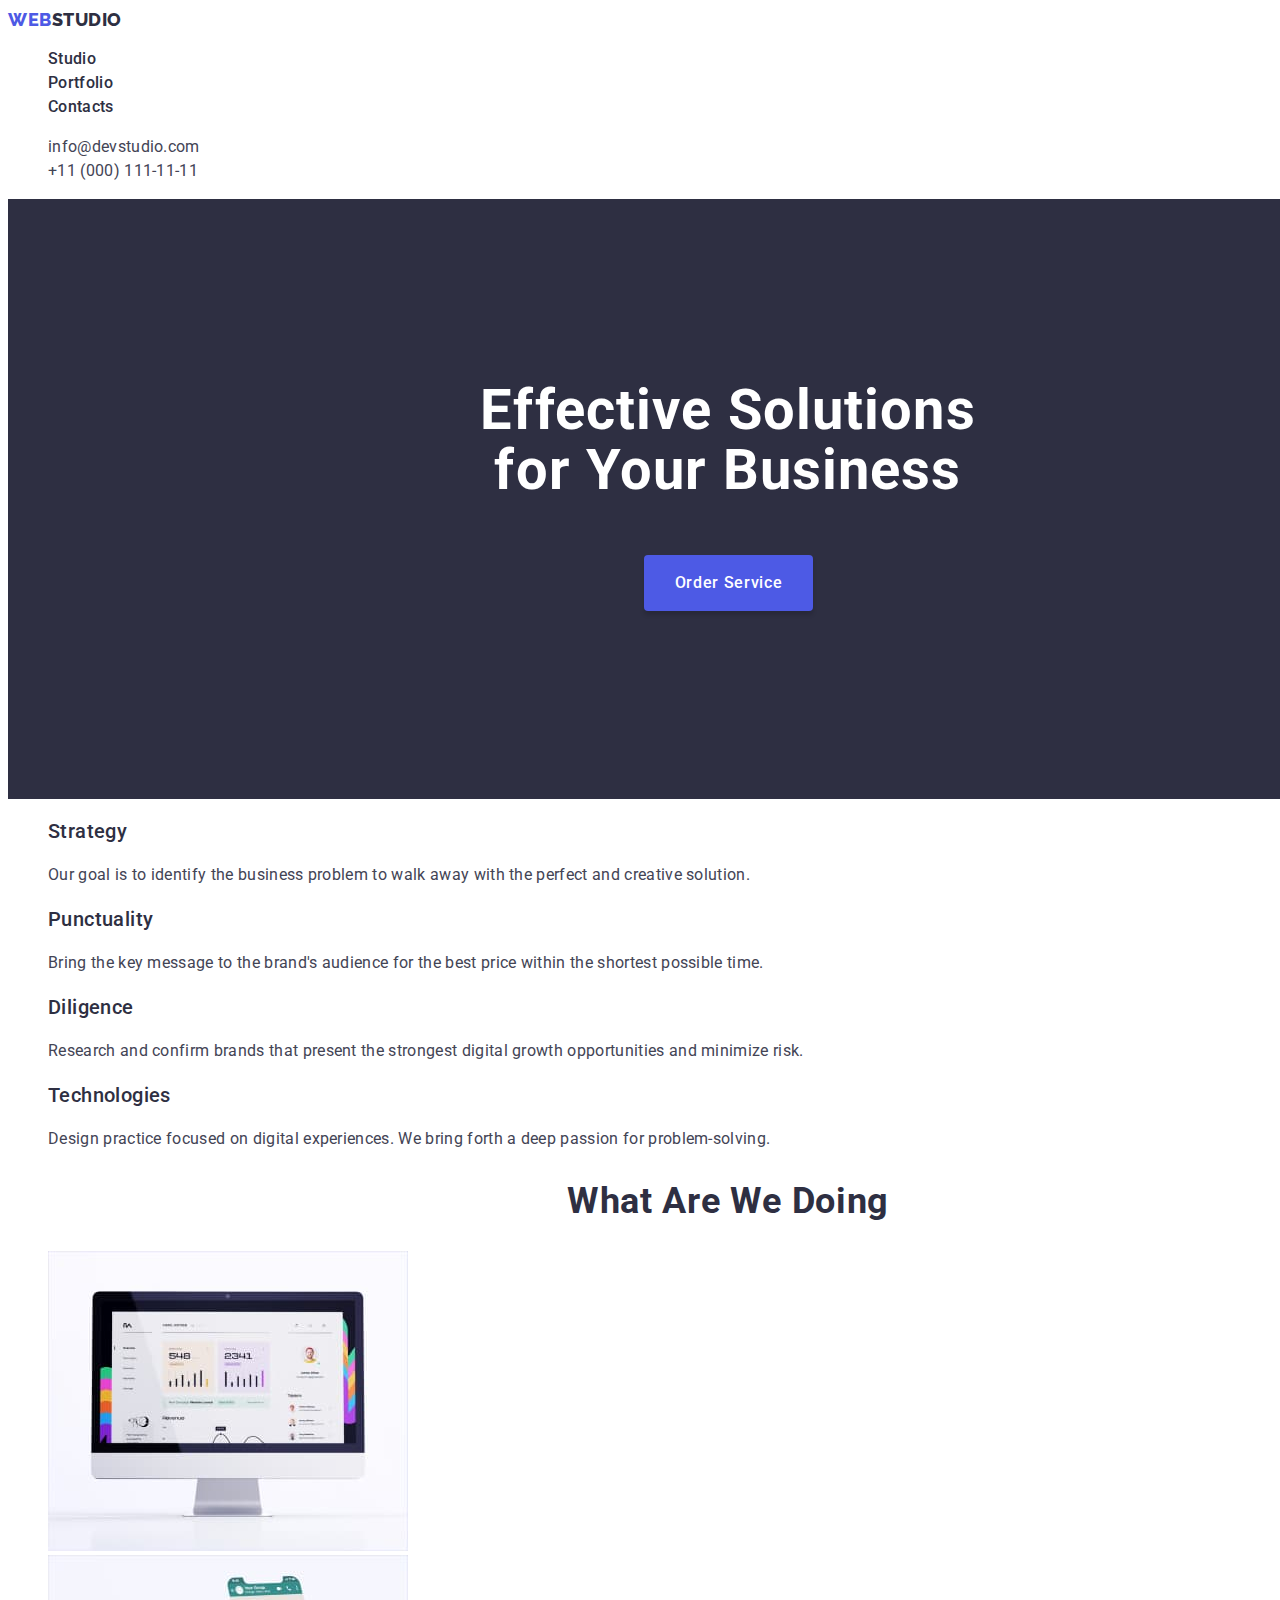
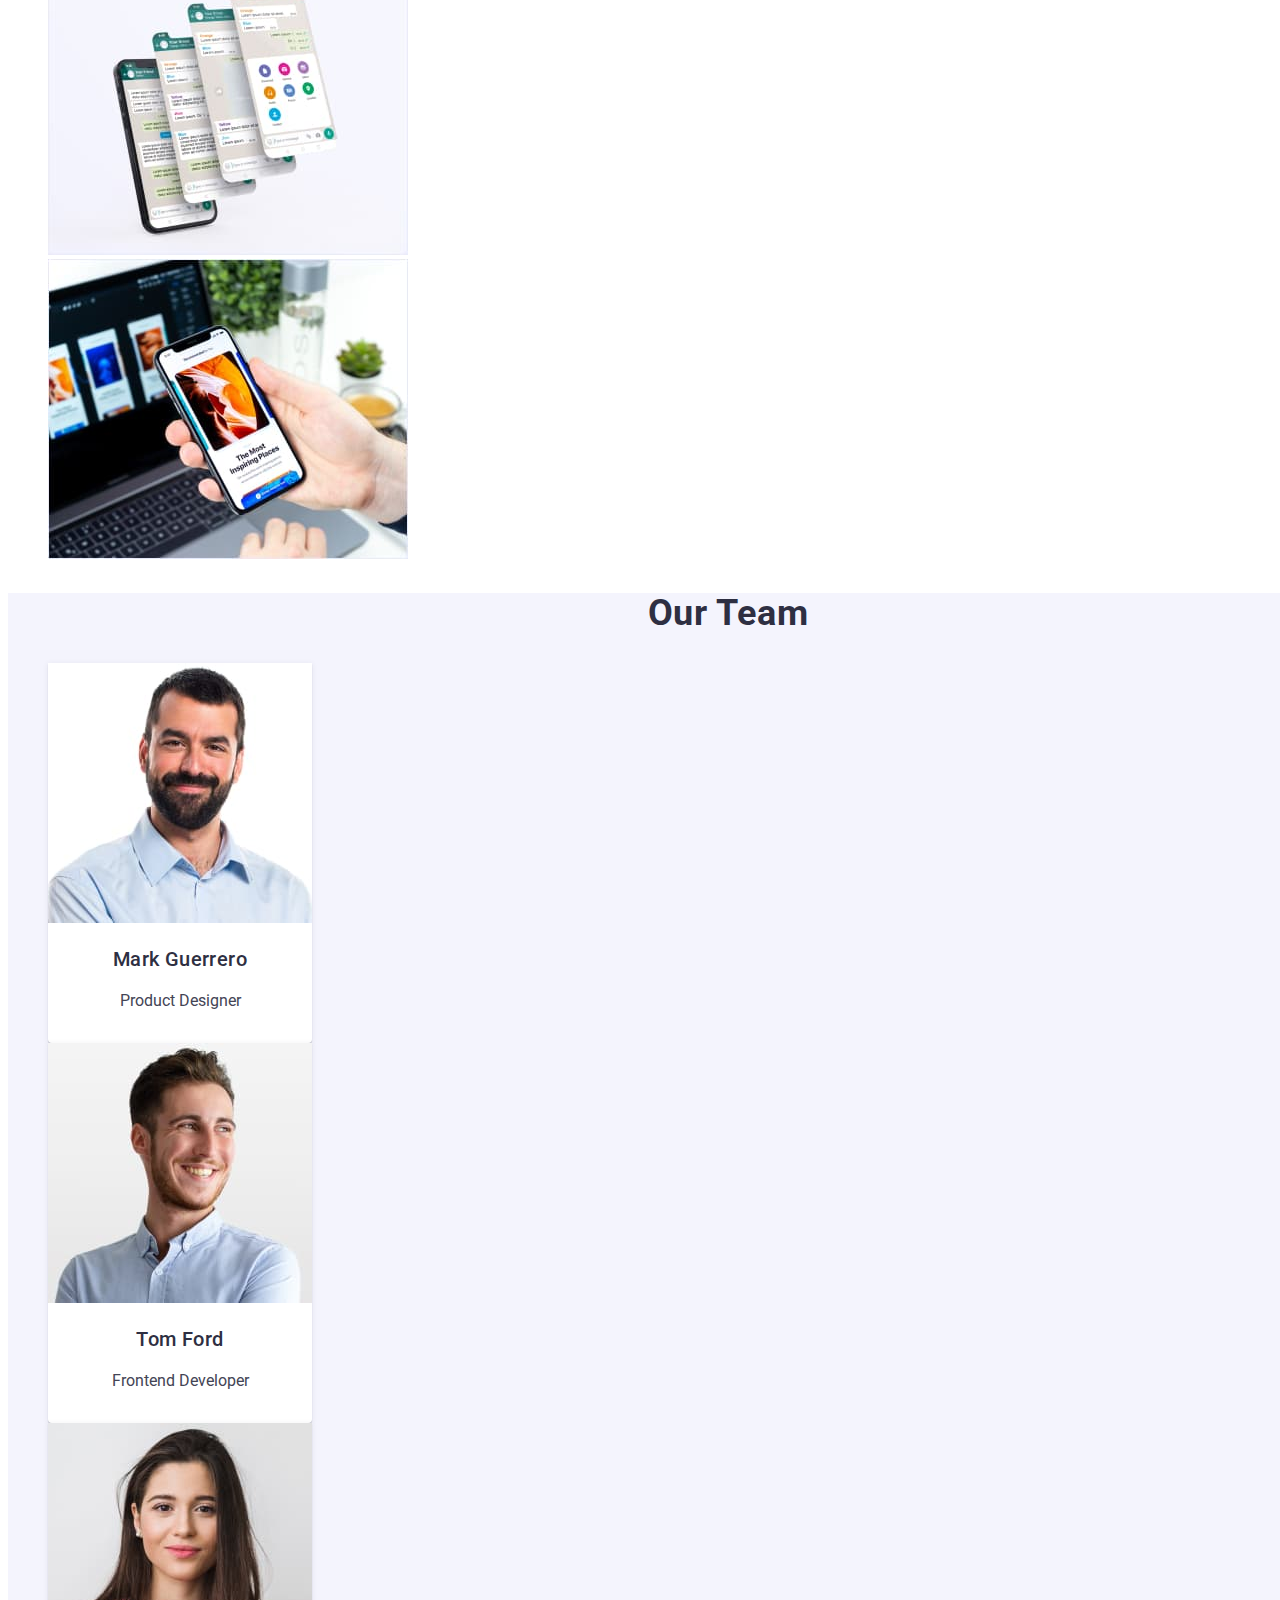
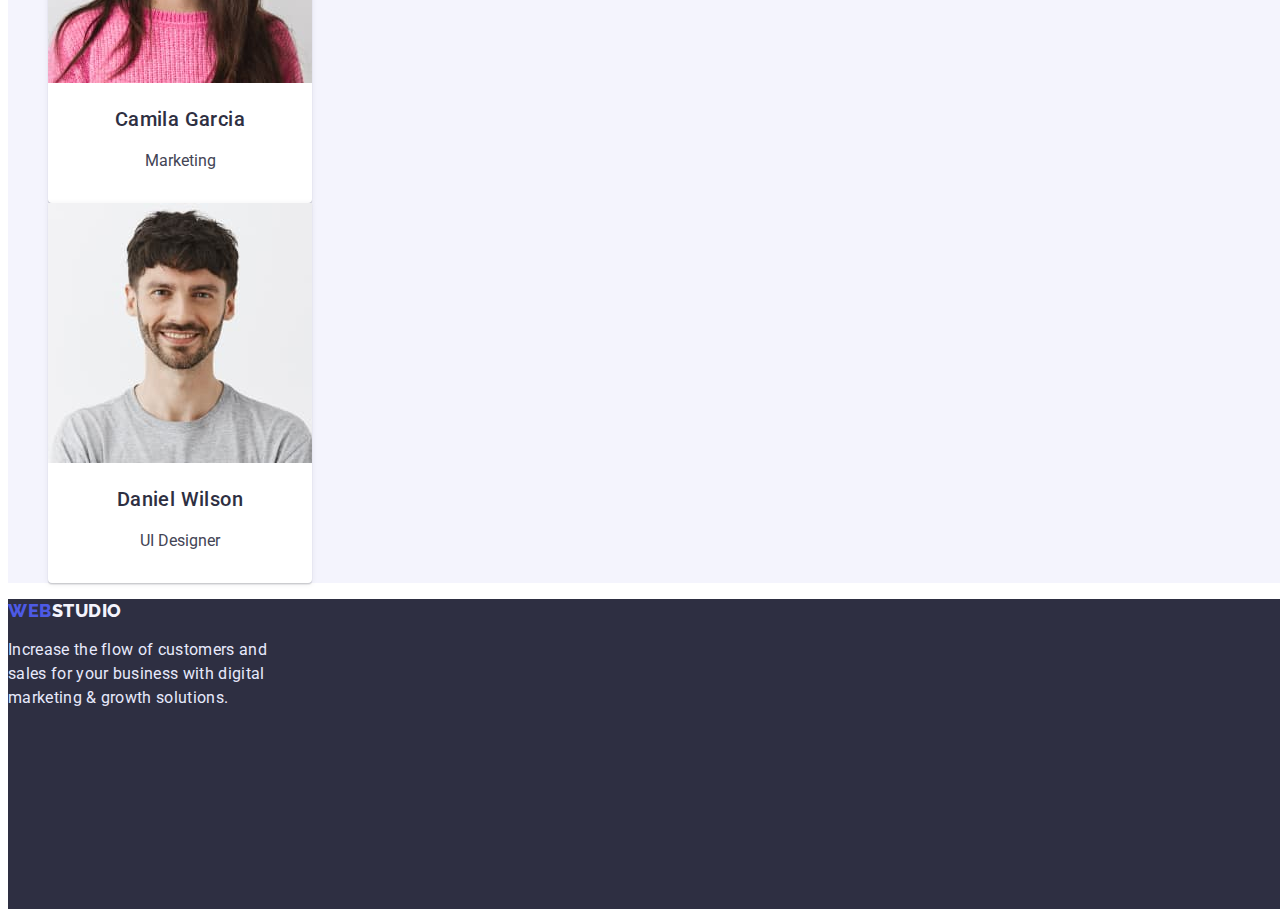
==== index.html @ 4cf553ea "corrections" ====
<!DOCTYPE html>
<html lang="en">
  <head>
    <meta charset="UTF-8" />
    <meta http-equiv="X-UA-Compatible" content="IE=edge" />
    <meta name="viewport" content="width=device-width, initial-scale=1.0" />
    <title>WebStudio</title>
    <link rel="stylesheet" href="./css/styles.css">
    <link rel="preconnect" href="https://fonts.googleapis.com">
    <link rel="preconnect" href="https://fonts.gstatic.com" crossorigin>
    <link href="https://fonts.googleapis.com/css2?family=Raleway:wght@900&family=Roboto:wght@400;500;700;900&display=swap" rel="stylesheet">
  </head>
  <body>
    <header>
      <nav>
        <a href="./index.html" class="logo"><span class="logo-color">Web</span><span class="logo-color-header">Studio</span></a>
        <ul class="links-ul">
          <li><a href="./index.html" class="link-studio">Studio</a></li>
          <li><a href="./portfolio.html" class="link-portfolio">Portfolio</a></li>
          <li><a href="" class="link-contacts">Contacts</a></li>
        </ul>
      </nav>
      <address>
        <ul class="contacts-ul">
          <li><a href="mailto:info@devstudio.com" class="mail">info@devstudio.com</a></li>
          <li><a href="tel:+110001111111" class="tel">+11 (000) 111-11-11</a></li>
        </ul>
      </address>
    </header>
    <main>
      <section class="hero">
        <h1 class="hero-header">Effective Solutions for Your Business</h1>
        <button type="button" class="order-button">Order Service</button>
      </section>
      <section class="advantages">
        <h2 hidden>Our Advantages</h2>
        <ul class="advantages-ul">
          <li>
            <h3 class="advantages-title">Strategy</h3>
            <p class="advantages-text">
              Our goal is to identify the business problem to walk away with the
              perfect and creative solution.
            </p>
          </li>
          <li>
            <h3 class="advantages-title">Punctuality</h3>
            <p class="advantages-text">
              Bring the key message to the brand's audience for the best price
              within the shortest possible time.
            </p>
          </li>
          <li>
            <h3 class="advantages-title">Diligence</h3>
            <p class="advantages-text">
              Research and confirm brands that present the strongest digital
              growth opportunities and minimize risk.
            </p>
          </li>
          <li>
            <h3 class="advantages-title">Technologies</h3>
            <p class="advantages-text">
              Design practice focused on digital experiences. We bring forth a
              deep passion for problem-solving.
            </p>
          </li>
        </ul>
      </section>
      <section class="products">
        <h2 class="products-title">What are we doing</h2>
        <ul class="products-ul">
          <li>
            <img
              src="./images/box1pc.jpg"
              width="360"
              height="300"
              alt="PC with opened web-site"
            />
          </li>
          <li>
            <img
              src="./images/box1app.jpg"
              width="360"
              height="300"
              alt="Opened pages of chat"
            />
          </li>
          <li>
            <img
              src="./images/box1phone.jpg"
              width="360"
              height="300"
              alt="Phone with opened app"
            />
          </li>
        </ul>
      </section>
      <section class="team">
        <h2 class="team-title">Our Team</h2>
        <ul class="team-ul">
          <li class="team-member">
            <img
              src="./images/marc.jpg"
              width="264"
              height="260"
              alt="Mark Guerrero's Photo"
            />
            <h3 class="team-name">Mark Guerrero</h3>
            <p class="team-profession">Product Designer</p>
          </li>
          <li class="team-member">
            <img
              src="./images/tom.jpg"
              width="264"
              height="260"
              alt="Tom Ford's Photo"
            />
            <h3 class="team-name">Tom Ford</h3>
            <p class="team-profession">Frontend Developer</p>
          </li>
          <li class="team-member">
            <img
              src="./images/camila.jpg"
              width="264"
              height="260"
              alt="Camila Garcia's Photo"
            />
            <h3 class="team-name">Camila Garcia</h3>
            <p class="team-profession">Marketing</p>
          </li>
          <li class="team-member">
            <img
              src="./images/daniel.jpg"
              width="264"
              height="260"
              alt="Daniel Wilson's Photo"
            />
            <h3 class="team-name">Daniel Wilson</h3>
            <p class="team-profession">UI Designer</p>
          </li>
        </ul>
      </section>
    </main>
    <footer class="footer">
      <a href="./index.html" class="logo"><span class="logo-color">Web</span><span class="logo-color-footer">Studio</span></a>
      <p class="footer-text">
        Increase the flow of customers and sales for your business with digital
        marketing & growth solutions.
      </p>
    </footer>
  </body>
</html>
---- css/styles.css ----
:root {
    --text-color:#434455;
    --subtext-color:#8E8F99;
    --hero-background:#2E2F42;
    --brand-color:#4D5AE5;
    --background-color:#FFFFFF;
    --light-background:#F4F4FD;
    --navy-blue:#2E2F42;
    --button-hover:#404BBF;
    }
body {
    font-family: 'Roboto';
    color: var(--text-color);
    background-color: var(--background-color);
    width: 1440px;
}
.logo {
    font-family: 'Raleway';
font-weight: 800;
font-size: 18px;
line-height: 1.3;
display: flex;
align-items: center;
letter-spacing: 0.03em;
text-transform: uppercase;
text-decoration: none;
}
.logo-color {
    color: var(--brand-color);
}
.logo-color-header {
color: var(--navy-blue);
}
.links-ul, .contacts-ul, .advantages-ul, .products-ul, .team-ul, .portfolio-ul, .portfolio-button-ul {
    list-style: none;
}

.link-portfolio, .link-studio, .link-contacts  {
    font-family: 'Roboto';
font-weight: 500;
font-size: 16px;
line-height: 1.5;
letter-spacing: 0.02em;
text-decoration-line: none;
color: var(--navy-blue);
}
.mail, .tel {
    font-weight: 400;
font-style: normal;
font-size: 16px;
line-height: 1.5;
letter-spacing: 0.02em;
text-decoration: none;
color: var(--text-color);
}
.hero {
    background-color: var(--hero-background);
height: 600px;
}
.hero-header {
    width: 496px;
height: 120px;
position: absolute;
margin-top: 182px;
margin-left: 472px;
    font-family: 'Roboto';
font-style: normal;
font-weight: 700;
font-size: 56px;
line-height: 1.07;
text-align: center;
letter-spacing: 0.02em;
color: #FFFFFF;
}
.order-button {
    position: absolute;
width: 169px;
height: 56px;
box-shadow: 0px 4px 4px rgba(0, 0, 0, 0.15);
border-radius: 4px;
color: #FFFFFF;
background-color: var(--brand-color);
margin-top: 356px;
margin-left: 636px;
border: none;
font-family: 'Roboto';
font-weight: 500;
font-size: 16px;
line-height: 1.5;
align-items: center;
letter-spacing: 0.04em;
color: #FFFFFF;
cursor: pointer;
}
.order-button:hover {
    background-color: var(--button-hover);
}
.advantages-title {
    font-weight: 500;
font-size: 20px;
line-height: 1.2;
letter-spacing: 0.02em;
color: var(--navy-blue);
}
.advantages-text {
    font-size: 16px;
line-height: 1.5;
letter-spacing: 0.02em;
}
.products-title, .team-title {
    font-family: 'Roboto';
font-style: normal;
font-weight: 700;
font-size: 36px;
line-height: 40px;
text-align: center;
letter-spacing: 0.02em;
text-transform: capitalize;
color: var(--navy-blue);
}
.team {
    background-color: var(--light-background);
}
.team-member {
    width: 264px;
height: 380px;
box-shadow: 0px 1px 6px rgba(46, 47, 66, 0.08), 0px 1px 1px rgba(46, 47, 66, 0.16), 0px 2px 1px rgba(46, 47, 66, 0.08);
border-radius: 0px 0px 4px 4px;
background-color: var(--background-color);
text-align: center;
}
.team-name {
    font-family: 'Roboto';
font-weight: 500;
font-size: 20px;
line-height: 1.2;
letter-spacing: 0.02em;
color: var(--navy-blue);
}
.team-profesion {
    font-family: 'Roboto';
font-weight: 400;
font-size: 16px;
line-height: 1.5;
letter-spacing: 0.02em;
color: var(--text-color);
}
.footer {
    background-color: var(--navy-blue);
height: 310px;
}
.logo-color-footer {
    color: var(--light-background);
    
}
.footer-text {
    width: 264px;
height: 72px;
font-size: 16px;
line-height: 1.5;
letter-spacing: 0.02em;
color: #E7E9FC;
}
.link-studio:hover,
.link-portfolio:hover,
.link-contacts:hover,
.mail:hover,
.tel:hover,
.link-studio:focus,
.link-portfolio:focus,
.link-contacts:focus,
.mail:focus,
.tel:focus {
    color: var(--brand-color);
}
.portfolio-buttons {
    font-family: 'Roboto';
font-style: normal;
font-weight: 500;
font-size: 16px;
line-height: 1.5;
display: flex;
align-items: center;
text-align: center;
letter-spacing: 0.04em;
color: var(--brand-color);
background: var(--light-background);
border: 1px solid #E7E9FC;
border-radius: 4px;
cursor: pointer;
}
.portfolio-buttons:hover {
background-color: var(--button-hover);
color: #FFFFFF;
}
.portfolio-item {
    width: 360px;
height: 420px;
left: 156px;
top: 288px;
background: #FFFFFF;
border: 1px solid #E7E9FC;
}
.portfolio-title {
    font-family: 'Roboto';
font-weight: 500;
font-size: 20px;
line-height: 1.2;
letter-spacing: 0.02em;
}
.portfolio-description {
    font-family: 'Roboto';
font-weight: 400;
font-size: 16px;
line-height: 1.5;
letter-spacing: 0.02em;
}
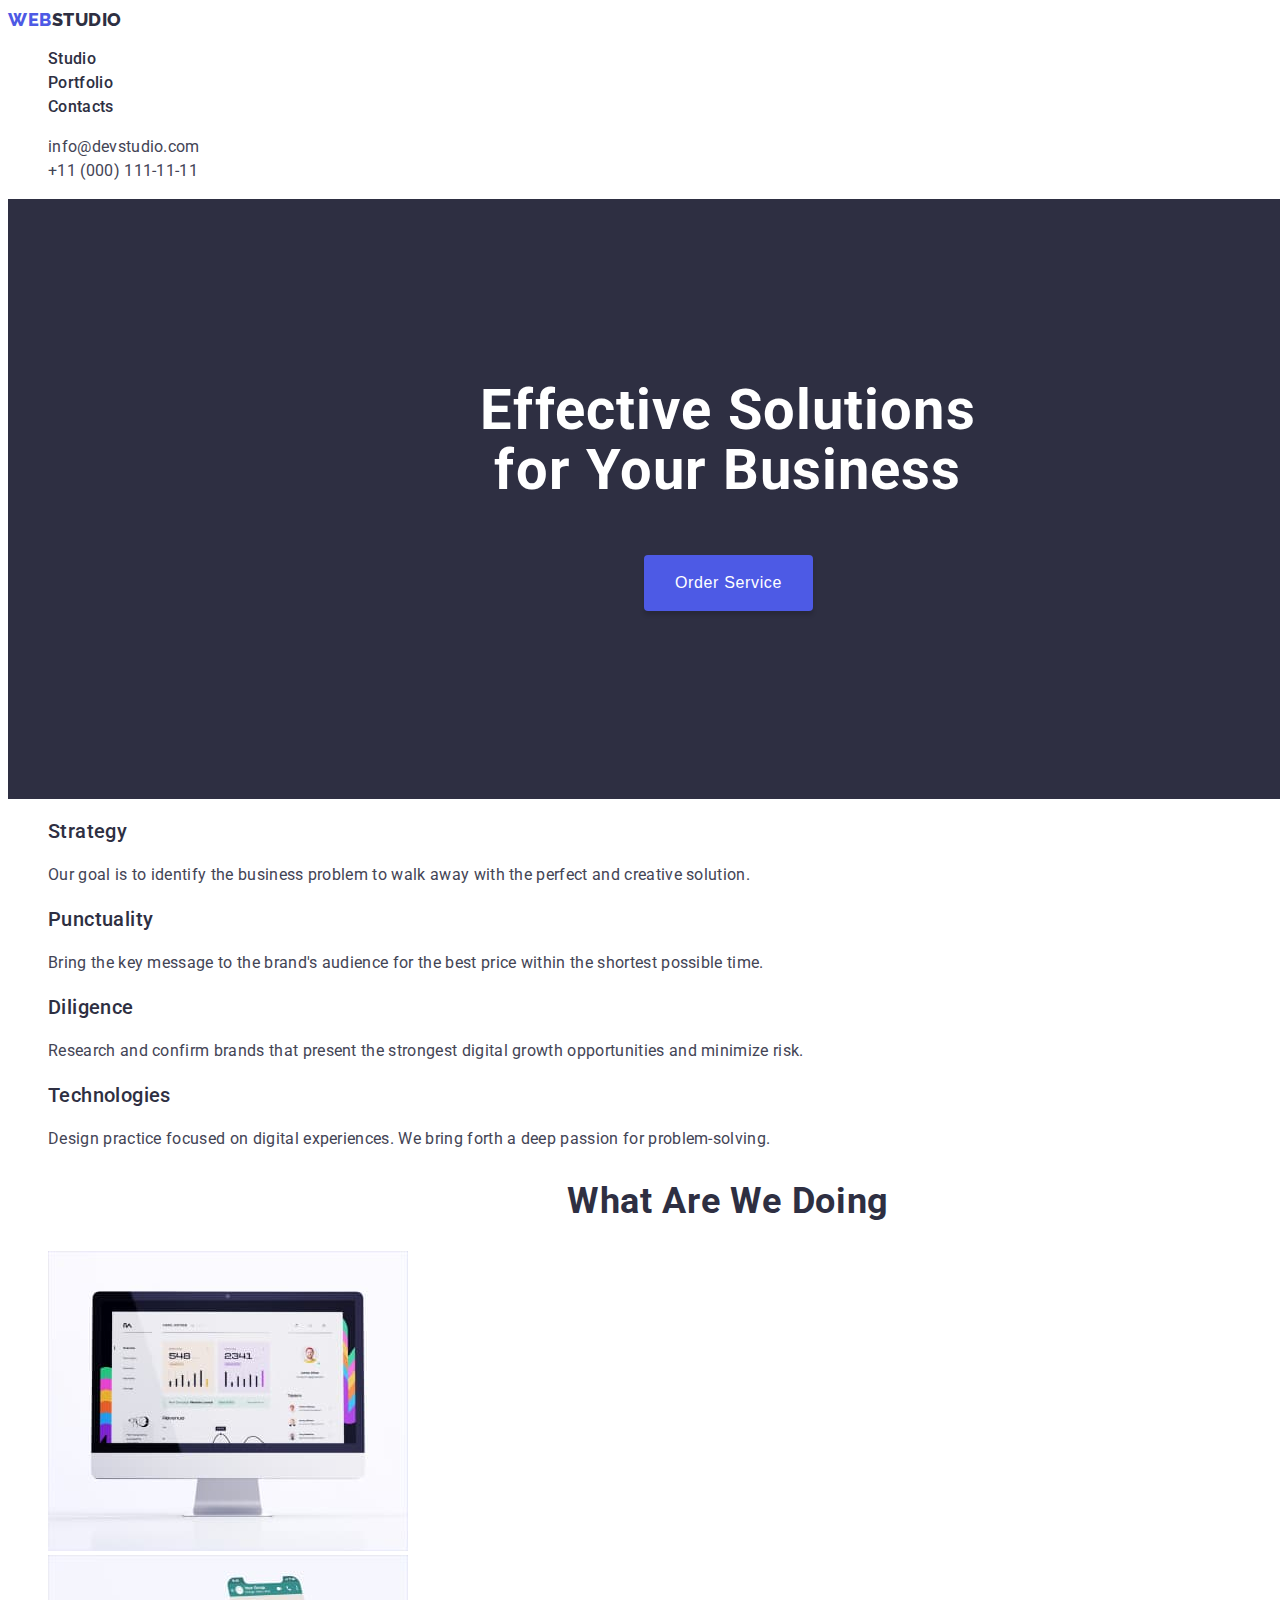
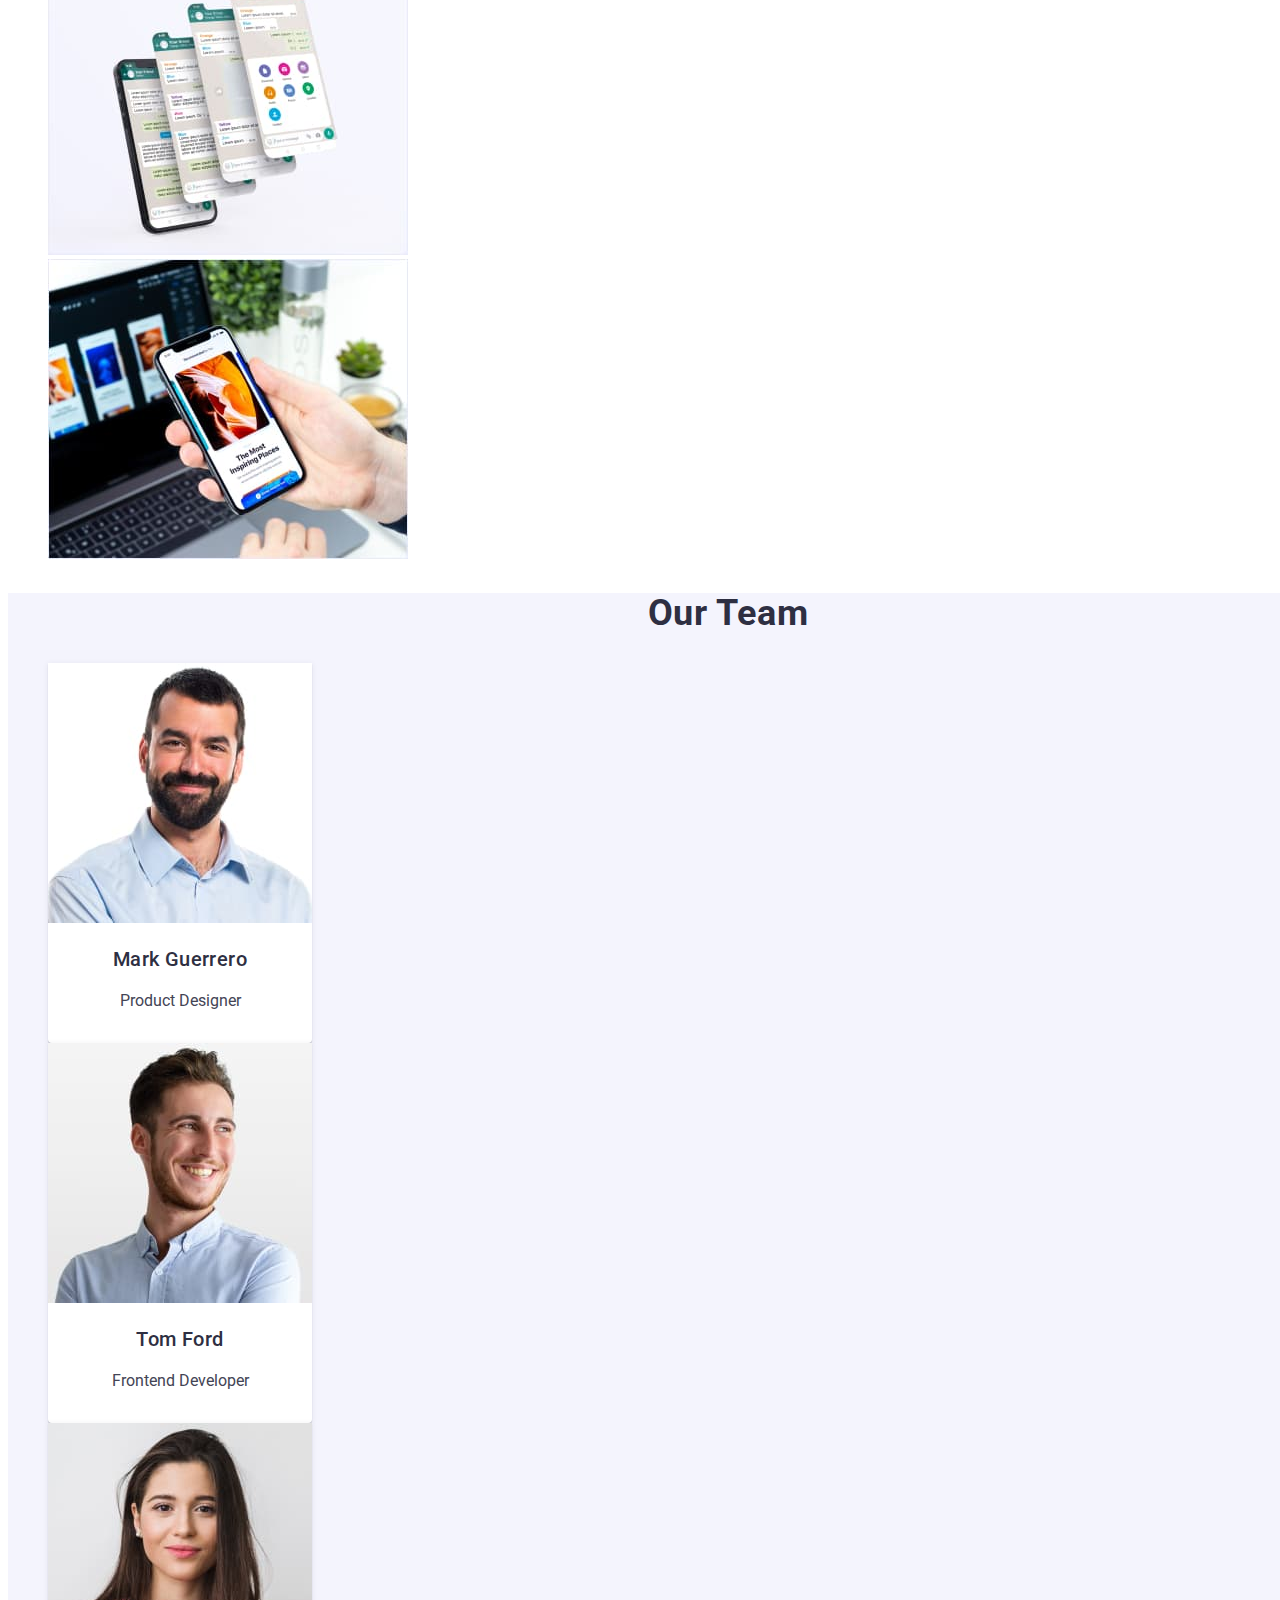
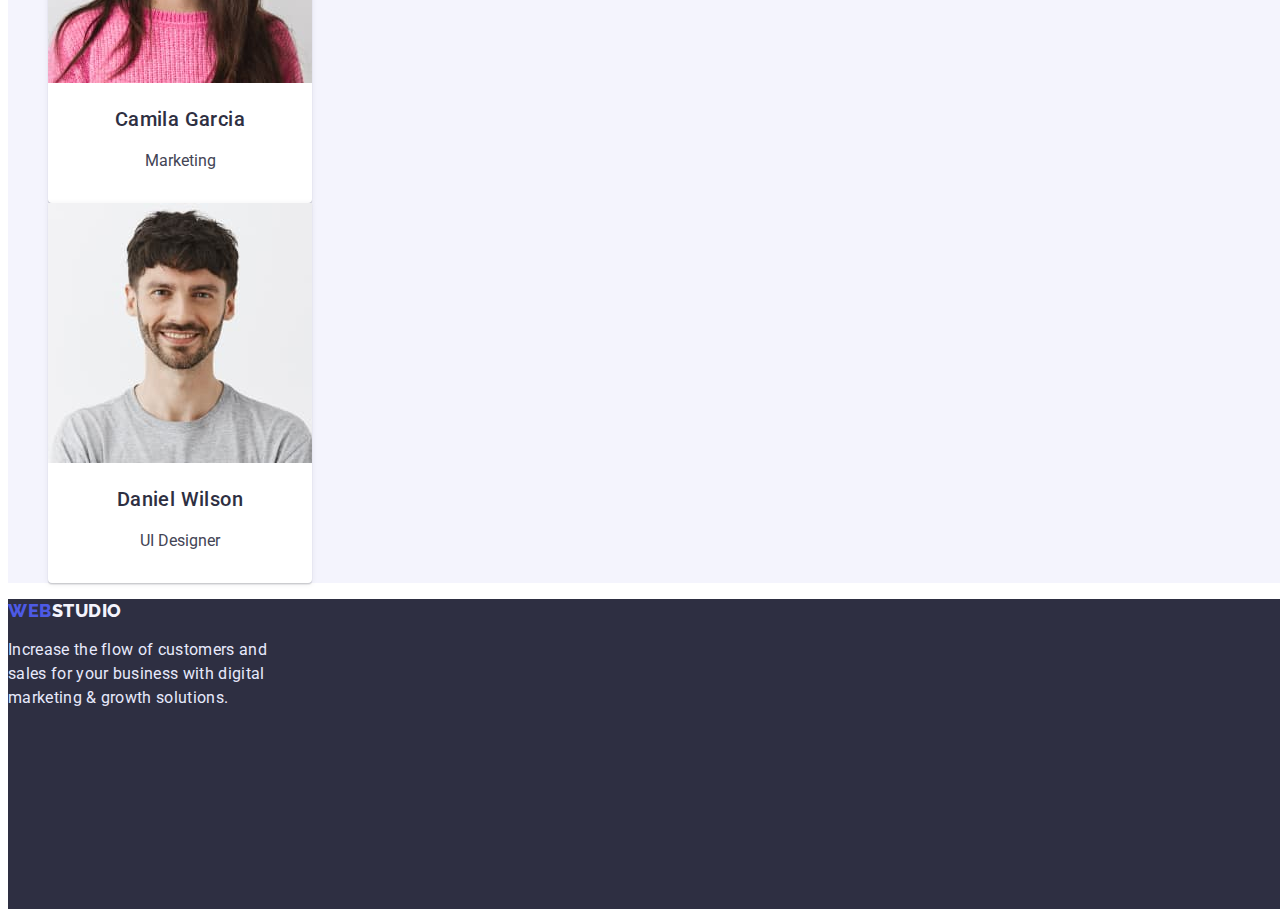
==== commit bd4cb565: "css done" ====
--- a/index.html
+++ b/index.html
@@ -8,7 +8,7 @@
     <link rel="stylesheet" href="./css/styles.css">
     <link rel="preconnect" href="https://fonts.googleapis.com">
     <link rel="preconnect" href="https://fonts.gstatic.com" crossorigin>
-    <link href="https://fonts.googleapis.com/css2?family=Raleway:wght@900&family=Roboto:wght@400;500;700;900&display=swap" rel="stylesheet">
+    <link href="https://fonts.googleapis.com/css2?family=Raleway:wght@800&family=Roboto:wght@400;500;700;900&display=swap" rel="stylesheet">
   </head>
   <body>
     <header>
--- a/css/styles.css
+++ b/css/styles.css
@@ -7,13 +7,16 @@
     --light-background:#F4F4FD;
     --navy-blue:#2E2F42;
     --button-hover:#404BBF;
+    --white: #FFFFFF;
+    --cornflower: #E7E9FC;
     }
 body {
-    font-family: 'Roboto';
+    font-family: 'Roboto', sans-serif;
     color: var(--text-color);
     background-color: var(--background-color);
     width: 1440px;
 }
+/*header*/
 .logo {
     font-family: 'Raleway';
 font-weight: 800;
@@ -45,14 +48,14 @@
 color: var(--navy-blue);
 }
 .mail, .tel {
-    font-weight: 400;
-font-style: normal;
+    font-style: normal;
 font-size: 16px;
 line-height: 1.5;
 letter-spacing: 0.02em;
 text-decoration: none;
 color: var(--text-color);
 }
+/*hero*/
 .hero {
     background-color: var(--hero-background);
 height: 600px;
@@ -63,14 +66,12 @@
 position: absolute;
 margin-top: 182px;
 margin-left: 472px;
-    font-family: 'Roboto';
-font-style: normal;
 font-weight: 700;
 font-size: 56px;
 line-height: 1.07;
 text-align: center;
 letter-spacing: 0.02em;
-color: #FFFFFF;
+color: var(--white);
 }
 .order-button {
     position: absolute;
@@ -78,18 +79,17 @@
 height: 56px;
 box-shadow: 0px 4px 4px rgba(0, 0, 0, 0.15);
 border-radius: 4px;
-color: #FFFFFF;
+color: var(--white);
 background-color: var(--brand-color);
 margin-top: 356px;
 margin-left: 636px;
 border: none;
-font-family: 'Roboto';
 font-weight: 500;
 font-size: 16px;
 line-height: 1.5;
 align-items: center;
 letter-spacing: 0.04em;
-color: #FFFFFF;
+color: var(--white);
 cursor: pointer;
 }
 .order-button:hover {
@@ -108,8 +108,6 @@
 letter-spacing: 0.02em;
 }
 .products-title, .team-title {
-    font-family: 'Roboto';
-font-style: normal;
 font-weight: 700;
 font-size: 36px;
 line-height: 40px;
@@ -130,7 +128,6 @@
 text-align: center;
 }
 .team-name {
-    font-family: 'Roboto';
 font-weight: 500;
 font-size: 20px;
 line-height: 1.2;
@@ -138,13 +135,13 @@
 color: var(--navy-blue);
 }
 .team-profesion {
-    font-family: 'Roboto';
 font-weight: 400;
 font-size: 16px;
 line-height: 1.5;
 letter-spacing: 0.02em;
 color: var(--text-color);
 }
+/*footer*/
 .footer {
     background-color: var(--navy-blue);
 height: 310px;
@@ -159,23 +156,22 @@
 font-size: 16px;
 line-height: 1.5;
 letter-spacing: 0.02em;
-color: #E7E9FC;
+color: var(--cornflower);
 }
 .link-studio:hover,
 .link-portfolio:hover,
 .link-contacts:hover,
 .mail:hover,
 .tel:hover,
-.link-studio:focus,
-.link-portfolio:focus,
-.link-contacts:focus,
-.mail:focus,
-.tel:focus {
+.link-studio:active,
+.link-portfolio:active,
+.link-contacts:active,
+.mail:active,
+.tel:active {
     color: var(--brand-color);
 }
+/*portfolio*/
 .portfolio-buttons {
-    font-family: 'Roboto';
-font-style: normal;
 font-weight: 500;
 font-size: 16px;
 line-height: 1.5;
@@ -185,33 +181,37 @@
 letter-spacing: 0.04em;
 color: var(--brand-color);
 background: var(--light-background);
-border: 1px solid #E7E9FC;
+border: 1px solid var(--cornflower);
 border-radius: 4px;
 cursor: pointer;
 }
 .portfolio-buttons:hover {
 background-color: var(--button-hover);
-color: #FFFFFF;
+color: var(--white);
+}
+.portfolio-link {
+    text-decoration: none;
 }
 .portfolio-item {
     width: 360px;
 height: 420px;
 left: 156px;
 top: 288px;
-background: #FFFFFF;
-border: 1px solid #E7E9FC;
+background: var(--white);
+border: 1px solid var(--cornflower);
 }
 .portfolio-title {
-    font-family: 'Roboto';
+    text-decoration: none;
 font-weight: 500;
 font-size: 20px;
 line-height: 1.2;
 letter-spacing: 0.02em;
+color: var(--navy-blue);
 }
 .portfolio-description {
-    font-family: 'Roboto';
-font-weight: 400;
-font-size: 16px;
-line-height: 1.5;
-letter-spacing: 0.02em;
+    text-decoration: none;
+font-size: 16px;
+line-height: 1.5;
+letter-spacing: 0.02em;
+color: var(--navy-blue);
 }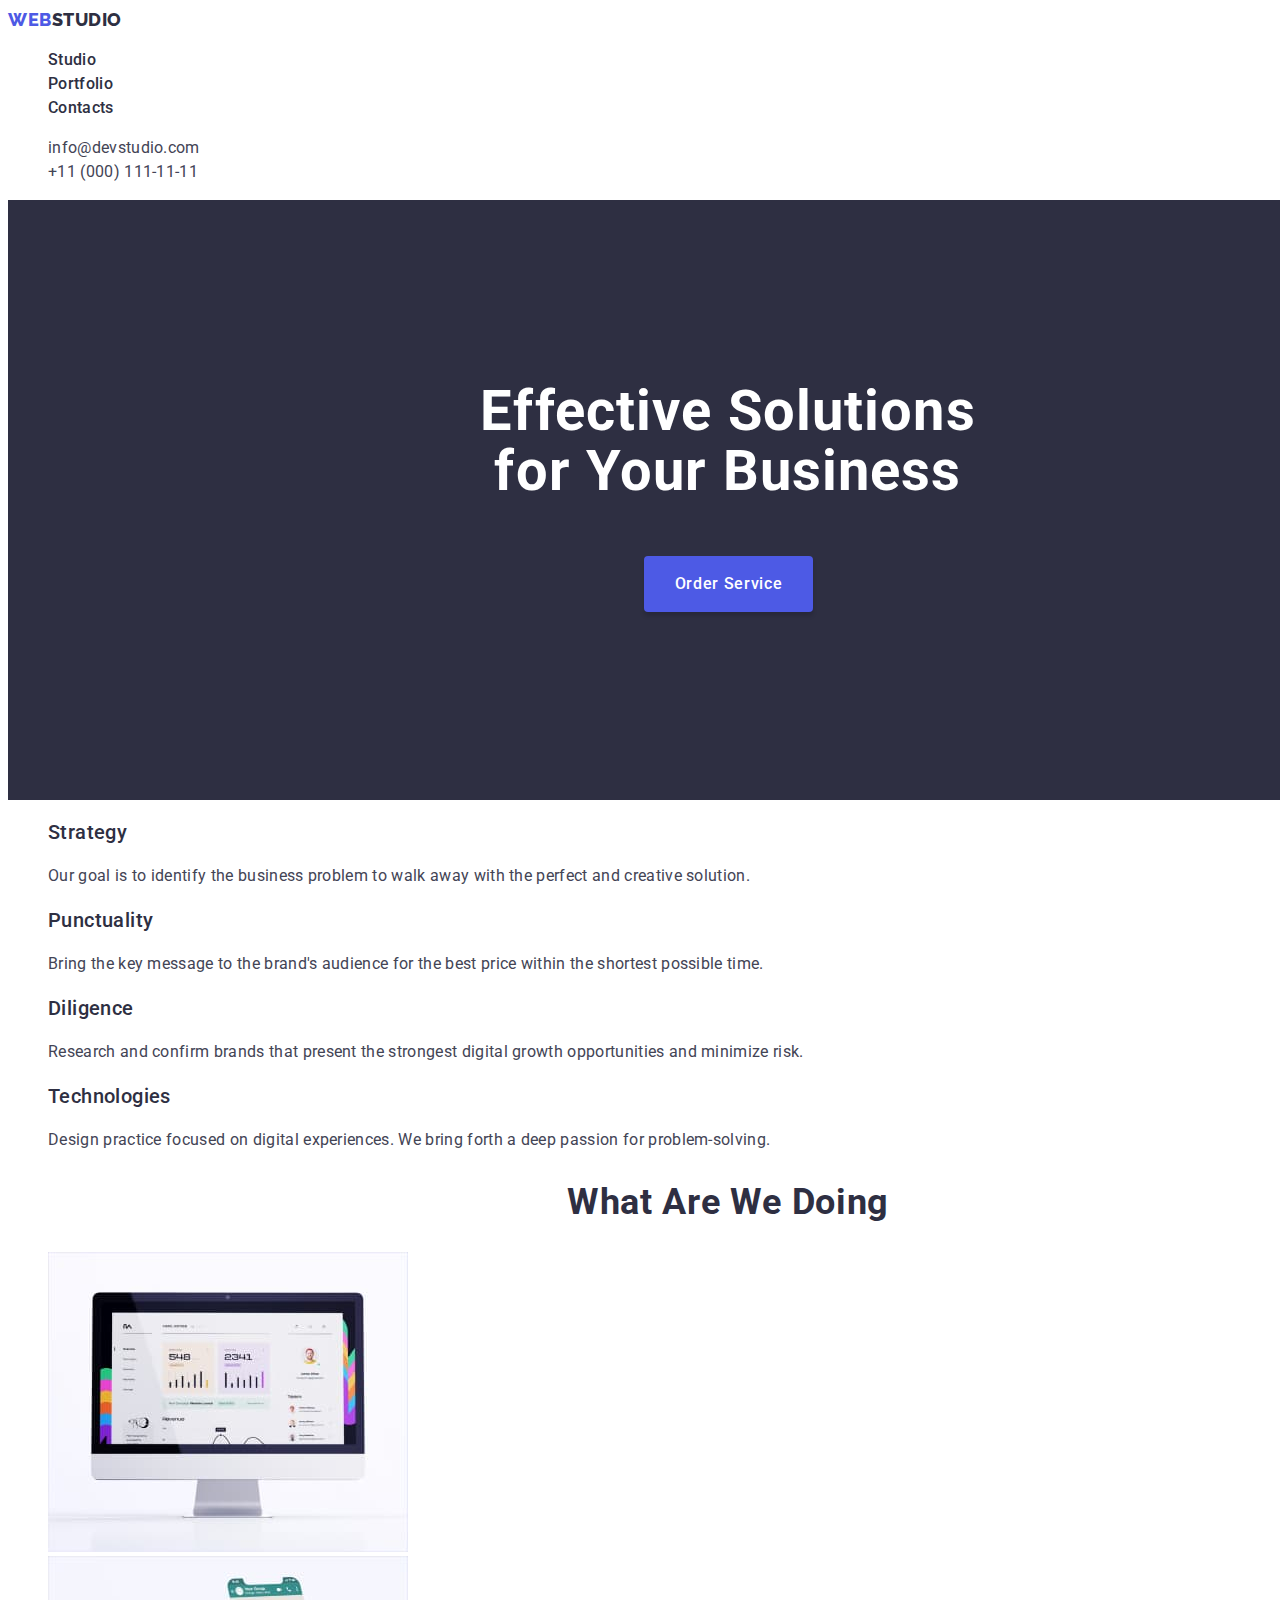
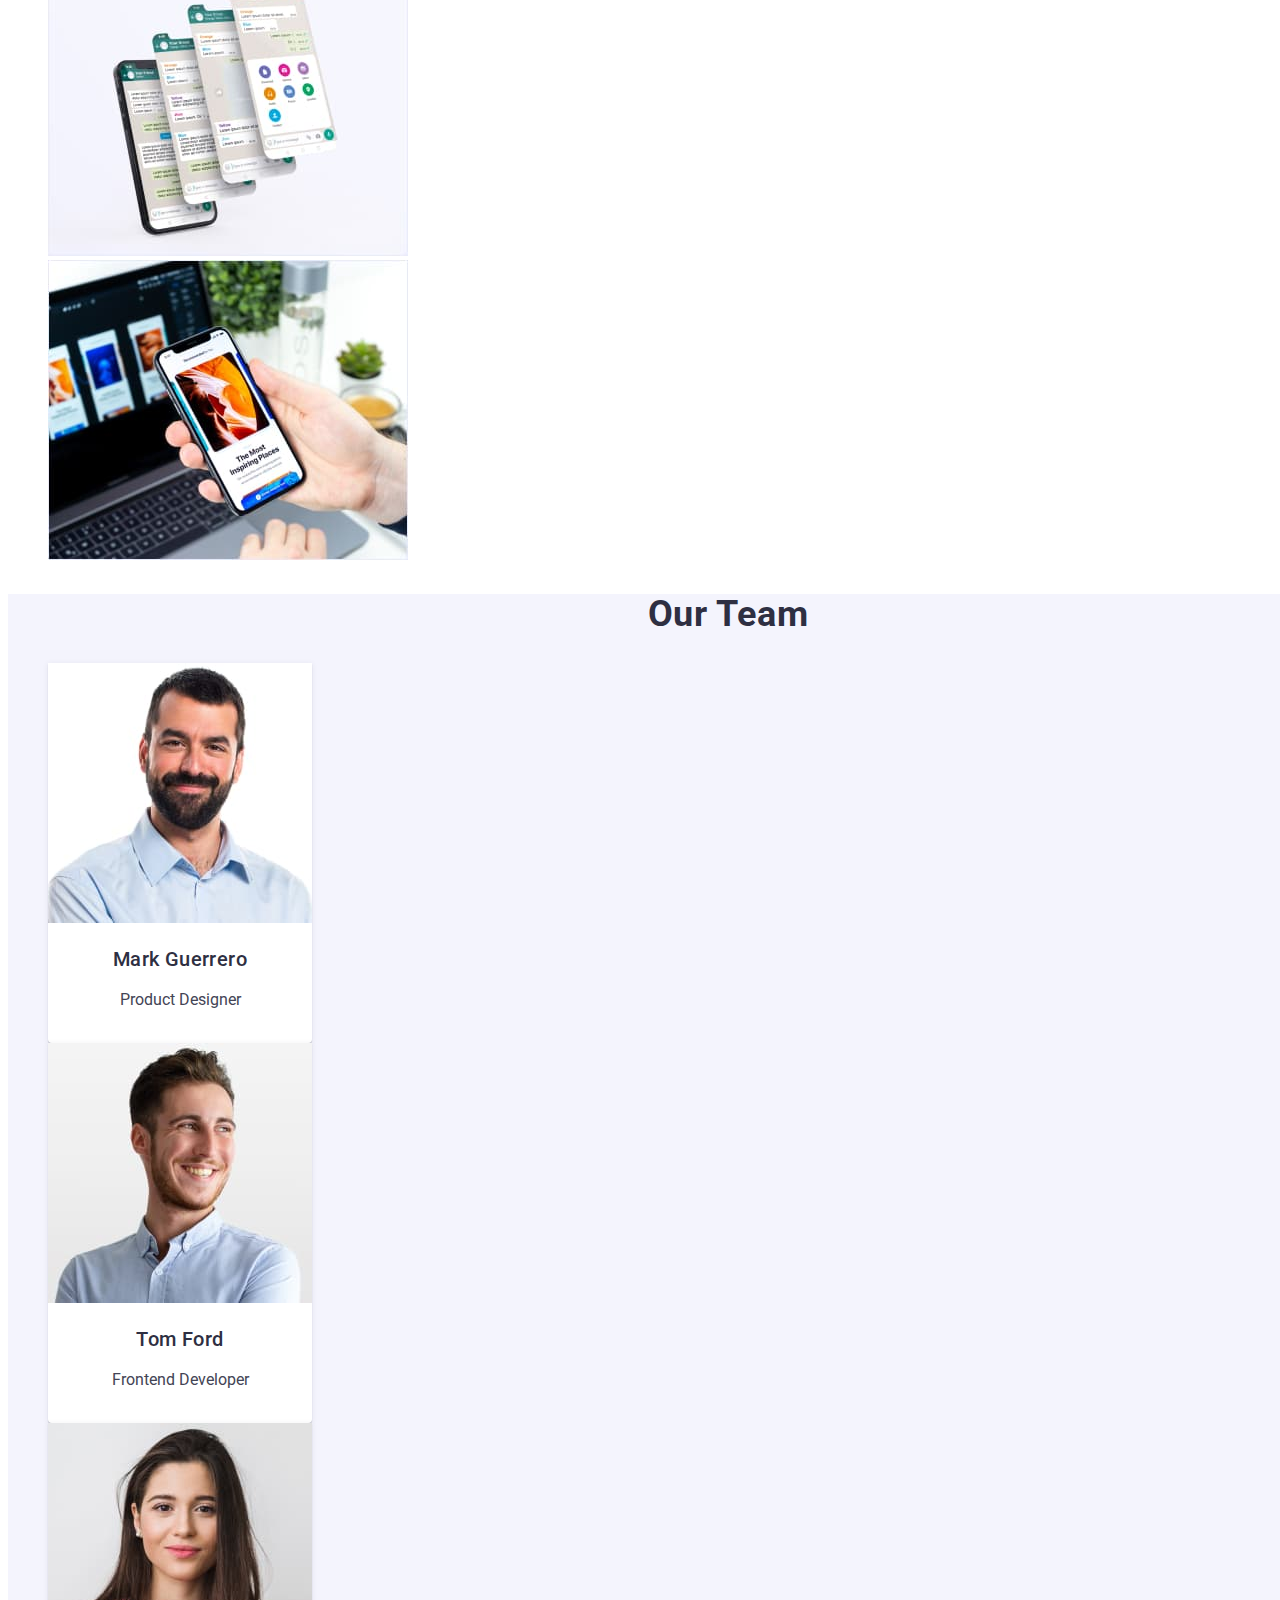
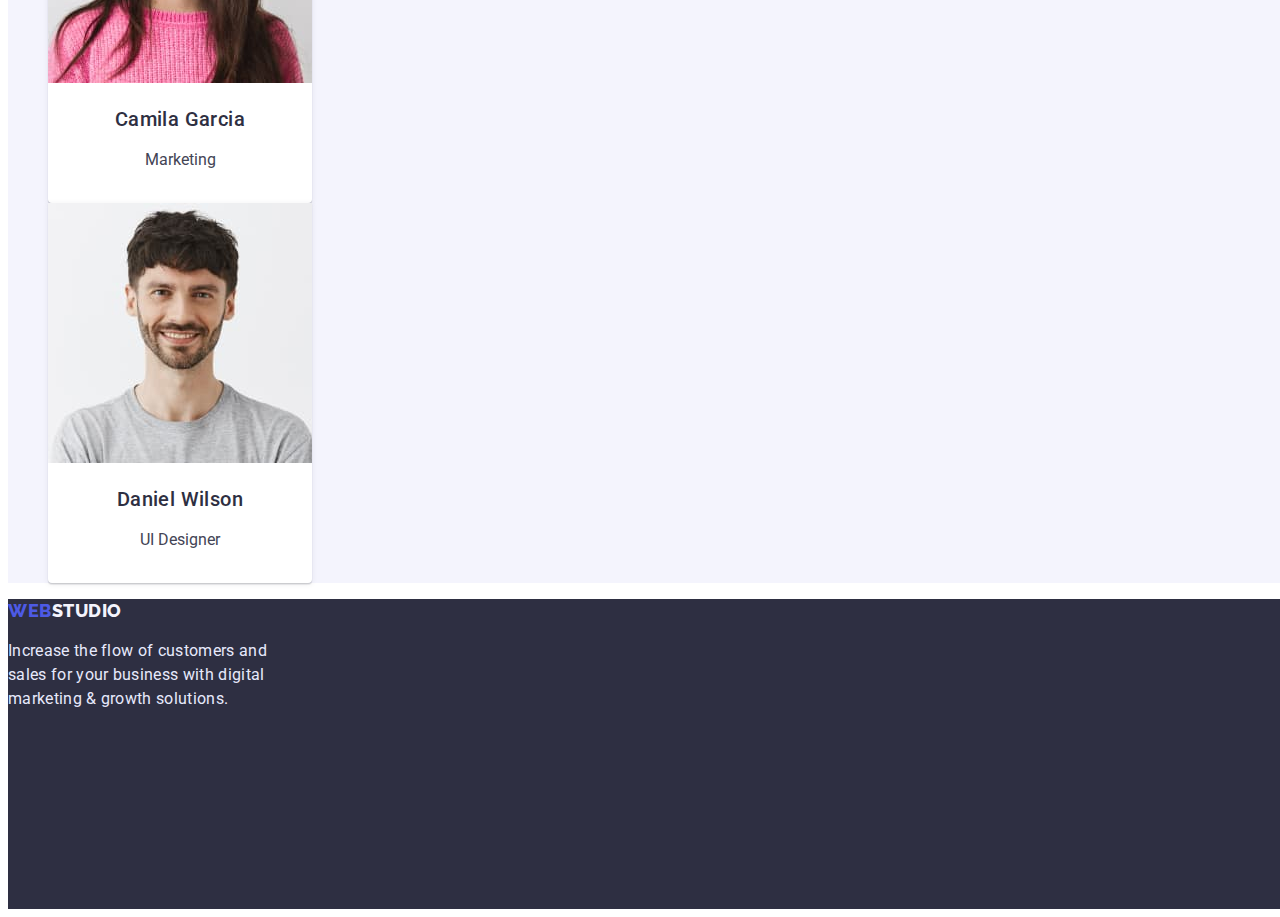
==== commit f9a65865: "corections v1" ====
--- a/index.html
+++ b/index.html
@@ -13,15 +13,15 @@
   <body>
     <header>
       <nav>
-        <a href="./index.html" class="logo"><span class="logo-color">Web</span><span class="logo-color-header">Studio</span></a>
-        <ul class="links-ul">
+        <a href="./index.html" class="logo">Web<span class="logo-color-header">Studio</span></a>
+        <ul class="list">
           <li><a href="./index.html" class="link-studio">Studio</a></li>
           <li><a href="./portfolio.html" class="link-portfolio">Portfolio</a></li>
           <li><a href="" class="link-contacts">Contacts</a></li>
         </ul>
       </nav>
-      <address>
-        <ul class="contacts-ul">
+      <address class="contacts">
+        <ul class="list">
           <li><a href="mailto:info@devstudio.com" class="mail">info@devstudio.com</a></li>
           <li><a href="tel:+110001111111" class="tel">+11 (000) 111-11-11</a></li>
         </ul>
@@ -34,7 +34,7 @@
       </section>
       <section class="advantages">
         <h2 hidden>Our Advantages</h2>
-        <ul class="advantages-ul">
+        <ul class="list">
           <li>
             <h3 class="advantages-title">Strategy</h3>
             <p class="advantages-text">
@@ -67,7 +67,7 @@
       </section>
       <section class="products">
         <h2 class="products-title">What are we doing</h2>
-        <ul class="products-ul">
+        <ul class="list">
           <li>
             <img
               src="./images/box1pc.jpg"
@@ -96,7 +96,7 @@
       </section>
       <section class="team">
         <h2 class="team-title">Our Team</h2>
-        <ul class="team-ul">
+        <ul class="list">
           <li class="team-member">
             <img
               src="./images/marc.jpg"
@@ -141,7 +141,7 @@
       </section>
     </main>
     <footer class="footer">
-      <a href="./index.html" class="logo"><span class="logo-color">Web</span><span class="logo-color-footer">Studio</span></a>
+      <a href="./index.html" class="logo">Web<span class="logo-color-footer">Studio</span></a>
       <p class="footer-text">
         Increase the flow of customers and sales for your business with digital
         marketing & growth solutions.
--- a/css/styles.css
+++ b/css/styles.css
@@ -18,28 +18,26 @@
 }
 /*header*/
 .logo {
-    font-family: 'Raleway';
+    font-family: 'Raleway', sans-serif;
 font-weight: 800;
 font-size: 18px;
-line-height: 1.3;
+line-height: 1.33;
 display: flex;
 align-items: center;
 letter-spacing: 0.03em;
 text-transform: uppercase;
 text-decoration: none;
-}
-.logo-color {
-    color: var(--brand-color);
+color: var(--brand-color);
 }
 .logo-color-header {
 color: var(--navy-blue);
 }
-.links-ul, .contacts-ul, .advantages-ul, .products-ul, .team-ul, .portfolio-ul, .portfolio-button-ul {
+.list {
     list-style: none;
 }
 
 .link-portfolio, .link-studio, .link-contacts  {
-    font-family: 'Roboto';
+    font-family: 'Roboto', sans-serif;
 font-weight: 500;
 font-size: 16px;
 line-height: 1.5;
@@ -74,6 +72,7 @@
 color: var(--white);
 }
 .order-button {
+    font-family: 'Roboto', sans-serif;
     position: absolute;
 width: 169px;
 height: 56px;
@@ -120,6 +119,7 @@
     background-color: var(--light-background);
 }
 .team-member {
+    line-height: 1.11;
     width: 264px;
 height: 380px;
 box-shadow: 0px 1px 6px rgba(46, 47, 66, 0.08), 0px 1px 1px rgba(46, 47, 66, 0.16), 0px 2px 1px rgba(46, 47, 66, 0.08);
@@ -168,7 +168,7 @@
 .link-contacts:active,
 .mail:active,
 .tel:active {
-    color: var(--brand-color);
+    color: var(--button-hover);
 }
 /*portfolio*/
 .portfolio-buttons {
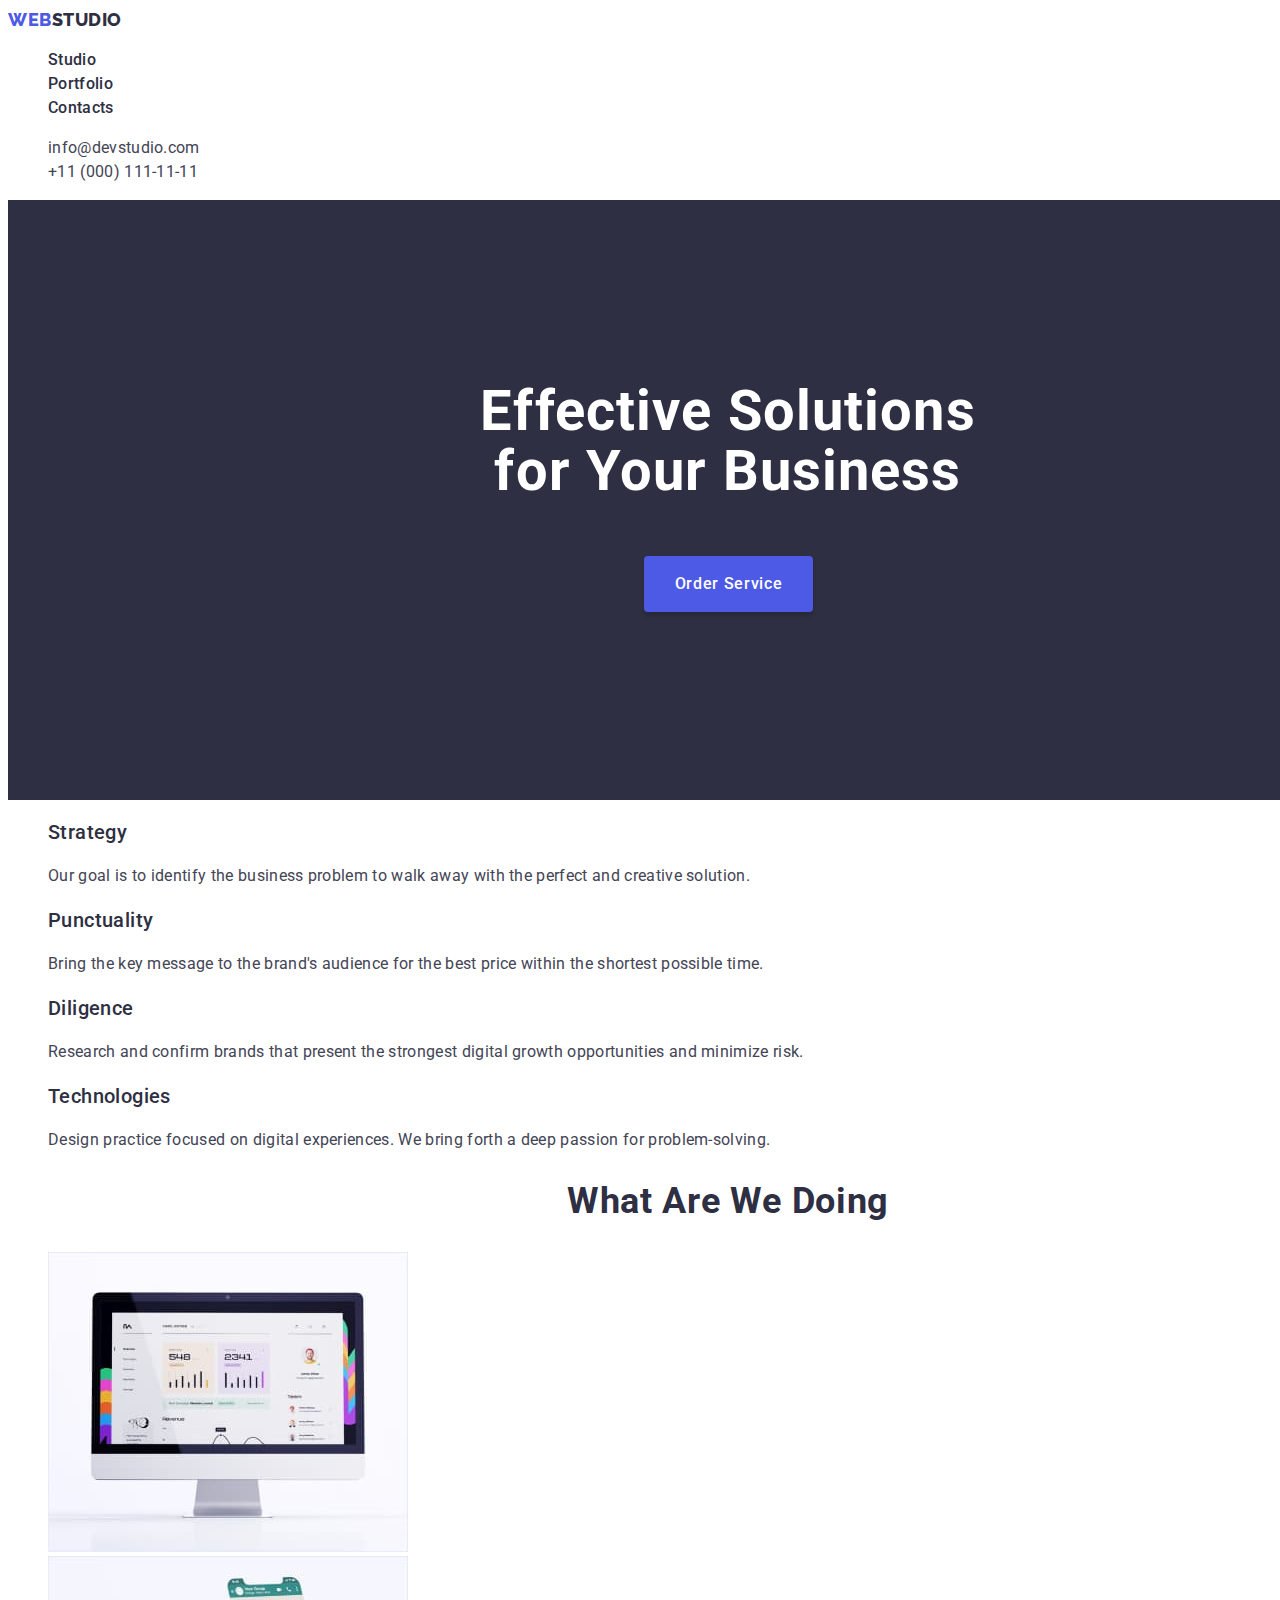
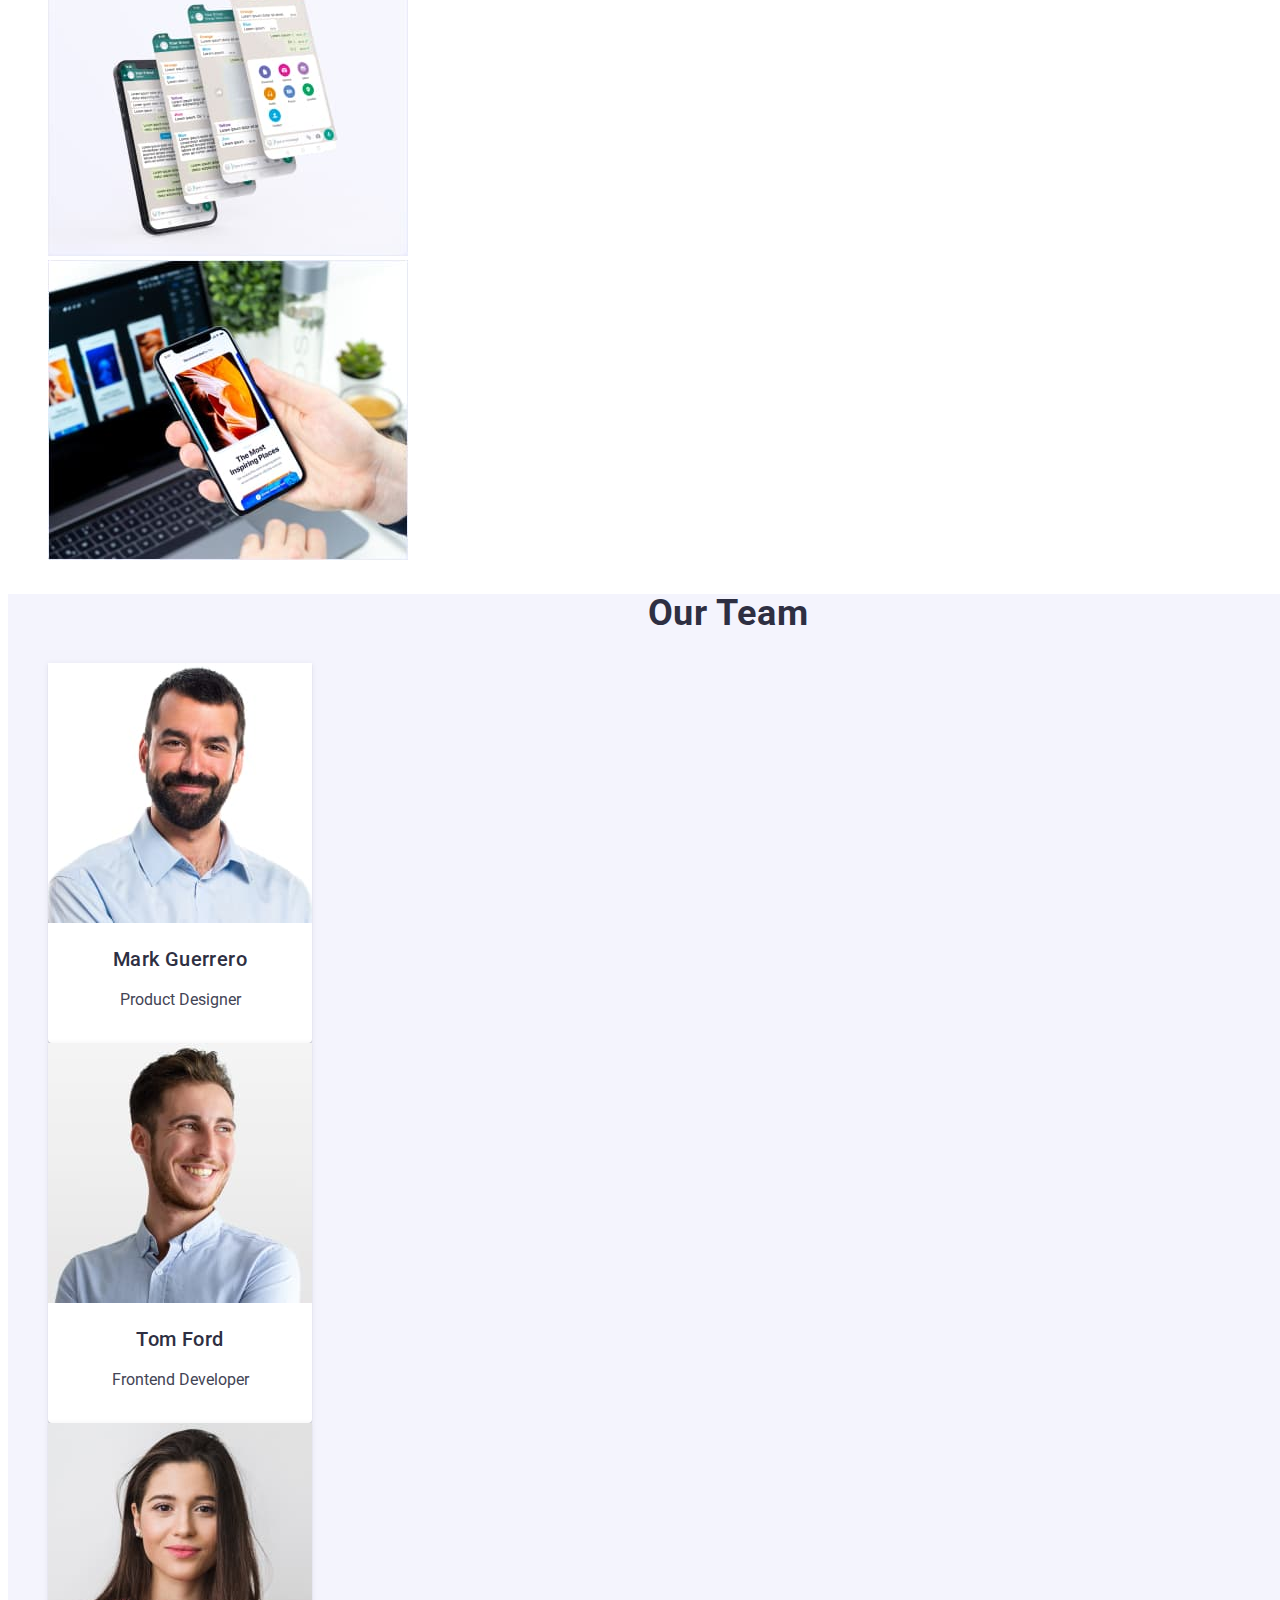
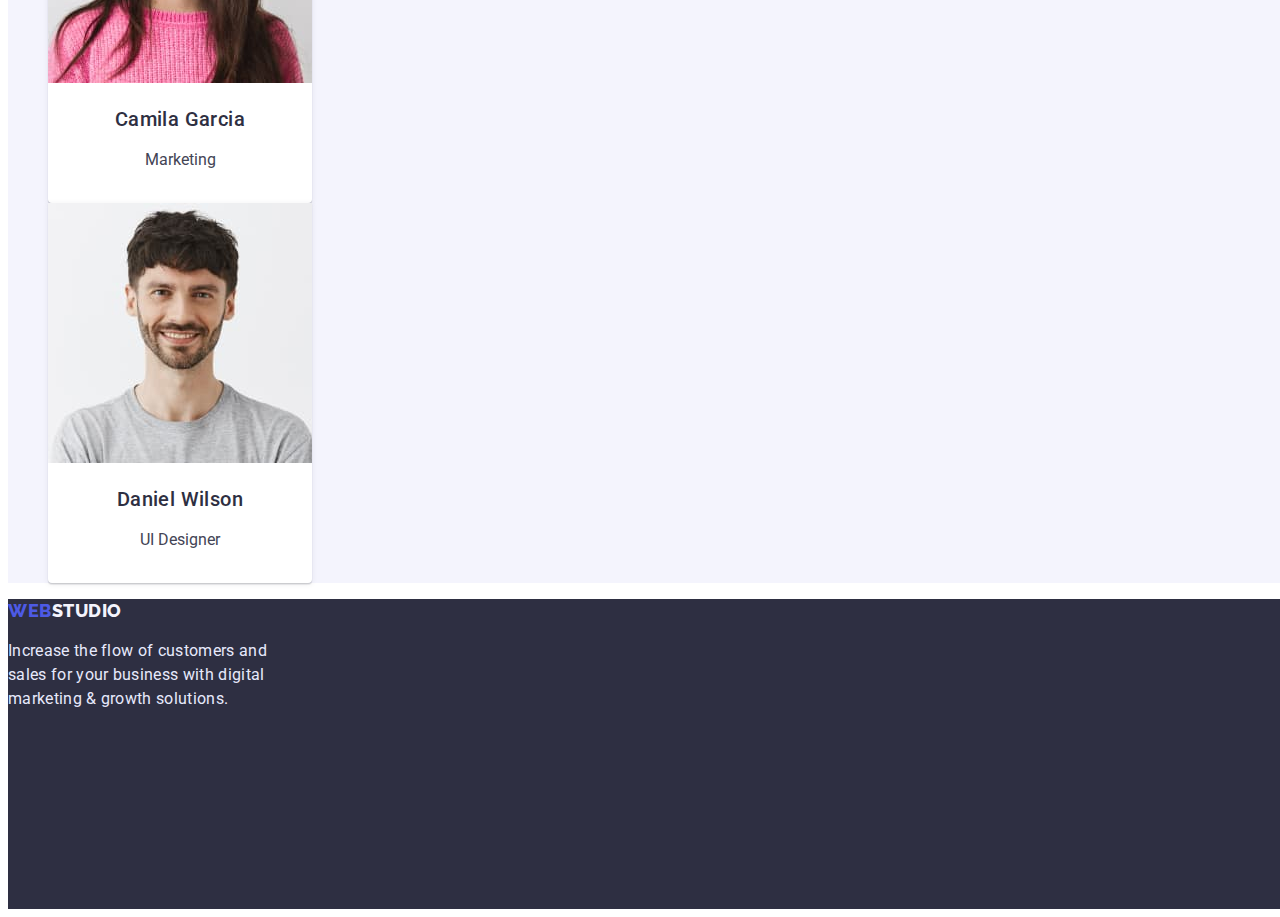
==== commit ec8ab6ab: "corections v2" ====
--- a/index.html
+++ b/index.html
@@ -15,15 +15,15 @@
       <nav>
         <a href="./index.html" class="logo">Web<span class="logo-color-header">Studio</span></a>
         <ul class="list">
-          <li><a href="./index.html" class="link-studio">Studio</a></li>
-          <li><a href="./portfolio.html" class="link-portfolio">Portfolio</a></li>
-          <li><a href="" class="link-contacts">Contacts</a></li>
+          <li><a href="./index.html" class="link">Studio</a></li>
+          <li><a href="./portfolio.html" class="link">Portfolio</a></li>
+          <li><a href="" class="link">Contacts</a></li>
         </ul>
       </nav>
       <address class="contacts">
         <ul class="list">
-          <li><a href="mailto:info@devstudio.com" class="mail">info@devstudio.com</a></li>
-          <li><a href="tel:+110001111111" class="tel">+11 (000) 111-11-11</a></li>
+          <li><a href="mailto:info@devstudio.com" class="mail-tel">info@devstudio.com</a></li>
+          <li><a href="tel:+110001111111" class="mail-tel">+11 (000) 111-11-11</a></li>
         </ul>
       </address>
     </header>
--- a/css/styles.css
+++ b/css/styles.css
@@ -36,7 +36,7 @@
     list-style: none;
 }
 
-.link-portfolio, .link-studio, .link-contacts  {
+.link  {
     font-family: 'Roboto', sans-serif;
 font-weight: 500;
 font-size: 16px;
@@ -45,7 +45,7 @@
 text-decoration-line: none;
 color: var(--navy-blue);
 }
-.mail, .tel {
+.mail-tel {
     font-style: normal;
 font-size: 16px;
 line-height: 1.5;
@@ -109,7 +109,7 @@
 .products-title, .team-title {
 font-weight: 700;
 font-size: 36px;
-line-height: 40px;
+line-height: 1.11;
 text-align: center;
 letter-spacing: 0.02em;
 text-transform: capitalize;
@@ -158,16 +158,10 @@
 letter-spacing: 0.02em;
 color: var(--cornflower);
 }
-.link-studio:hover,
-.link-portfolio:hover,
-.link-contacts:hover,
-.mail:hover,
-.tel:hover,
-.link-studio:active,
-.link-portfolio:active,
-.link-contacts:active,
-.mail:active,
-.tel:active {
+.link:hover,
+.mail-tel:hover,
+.link:focus,
+.mail-tel:focus {
     color: var(--button-hover);
 }
 /*portfolio*/
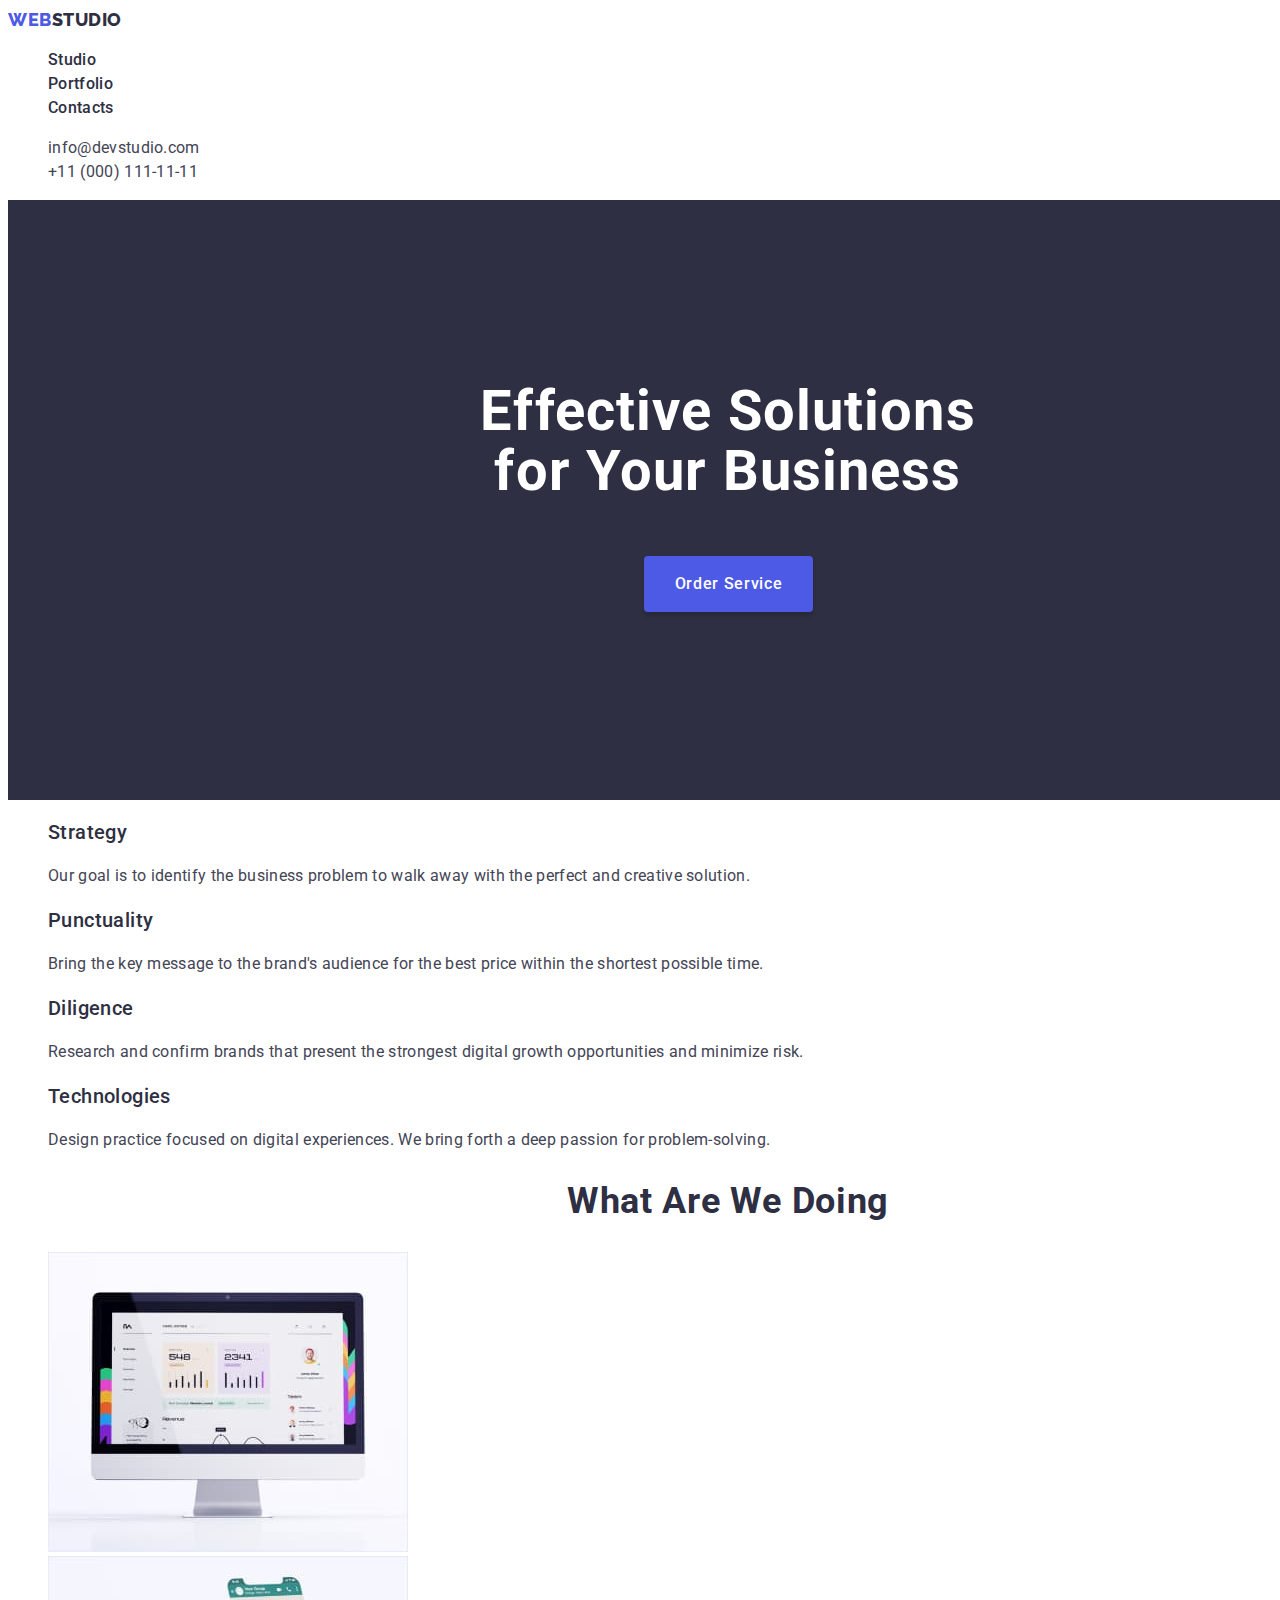
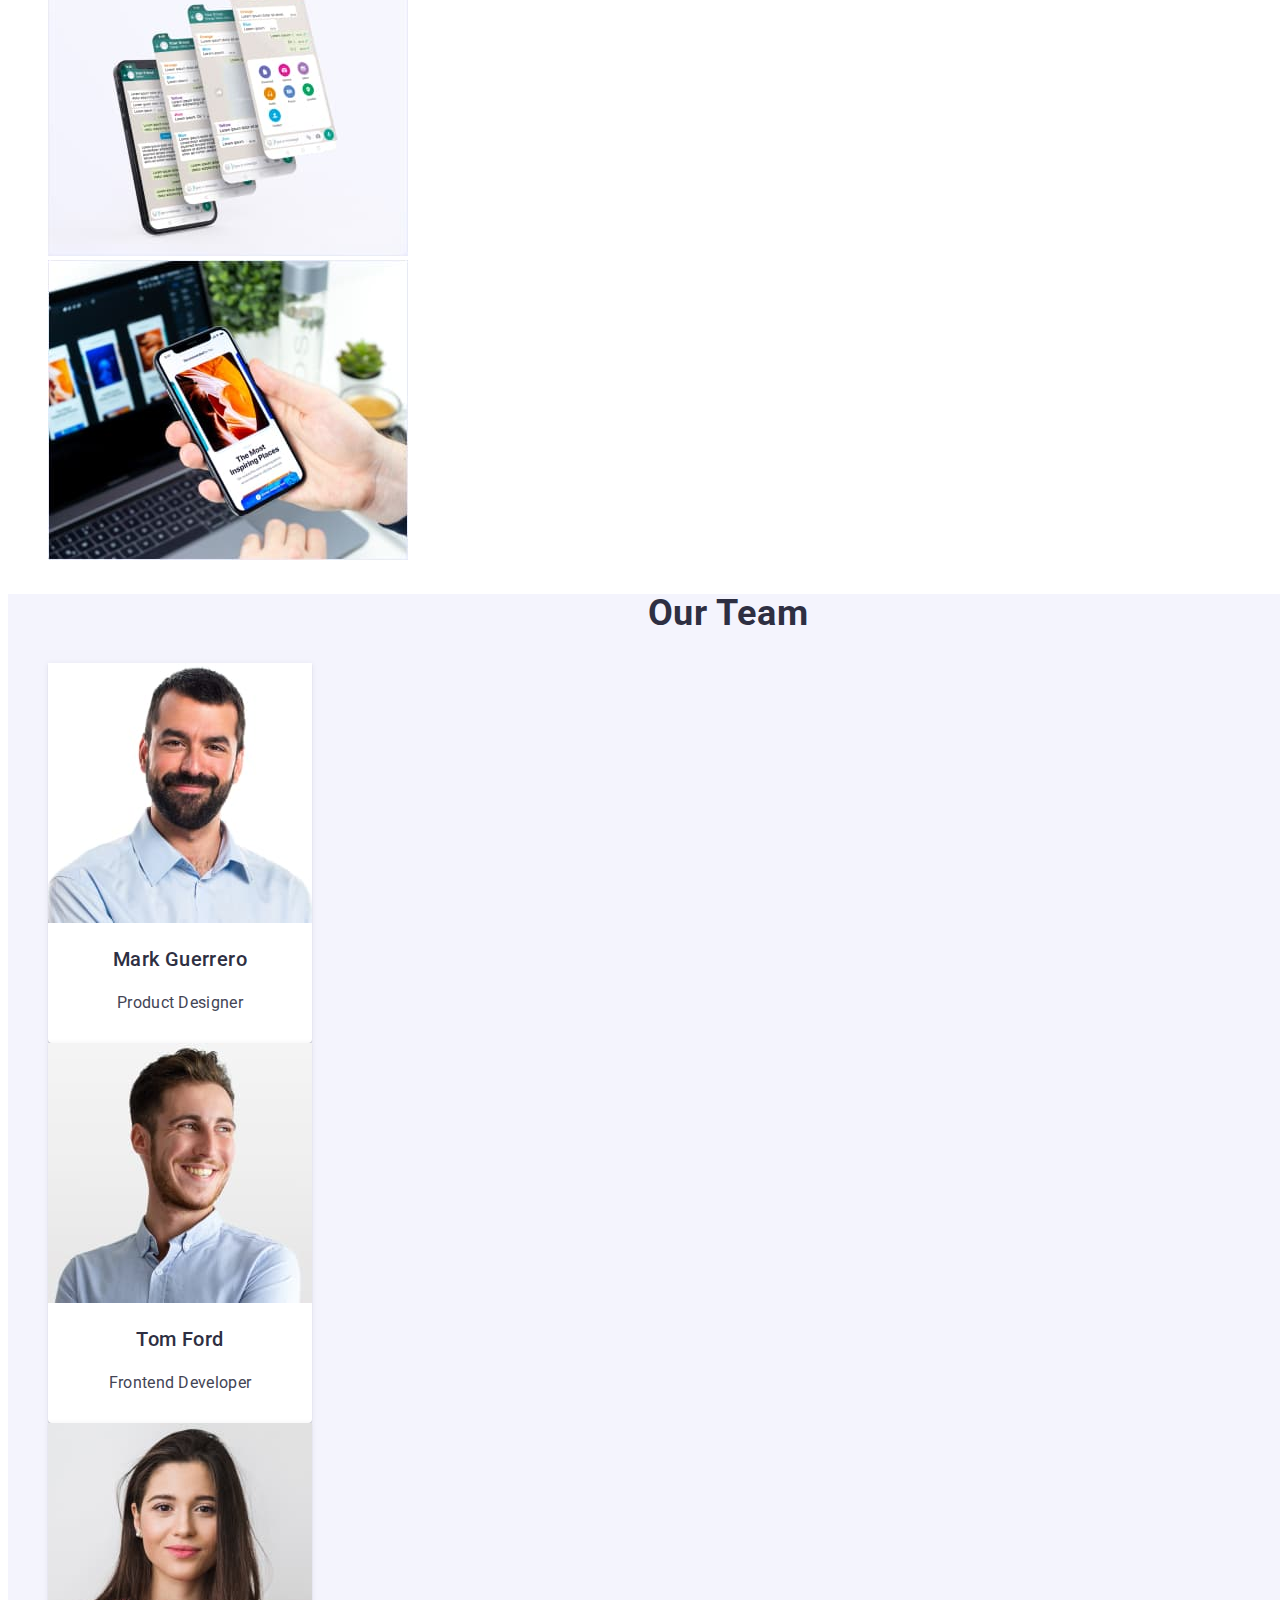
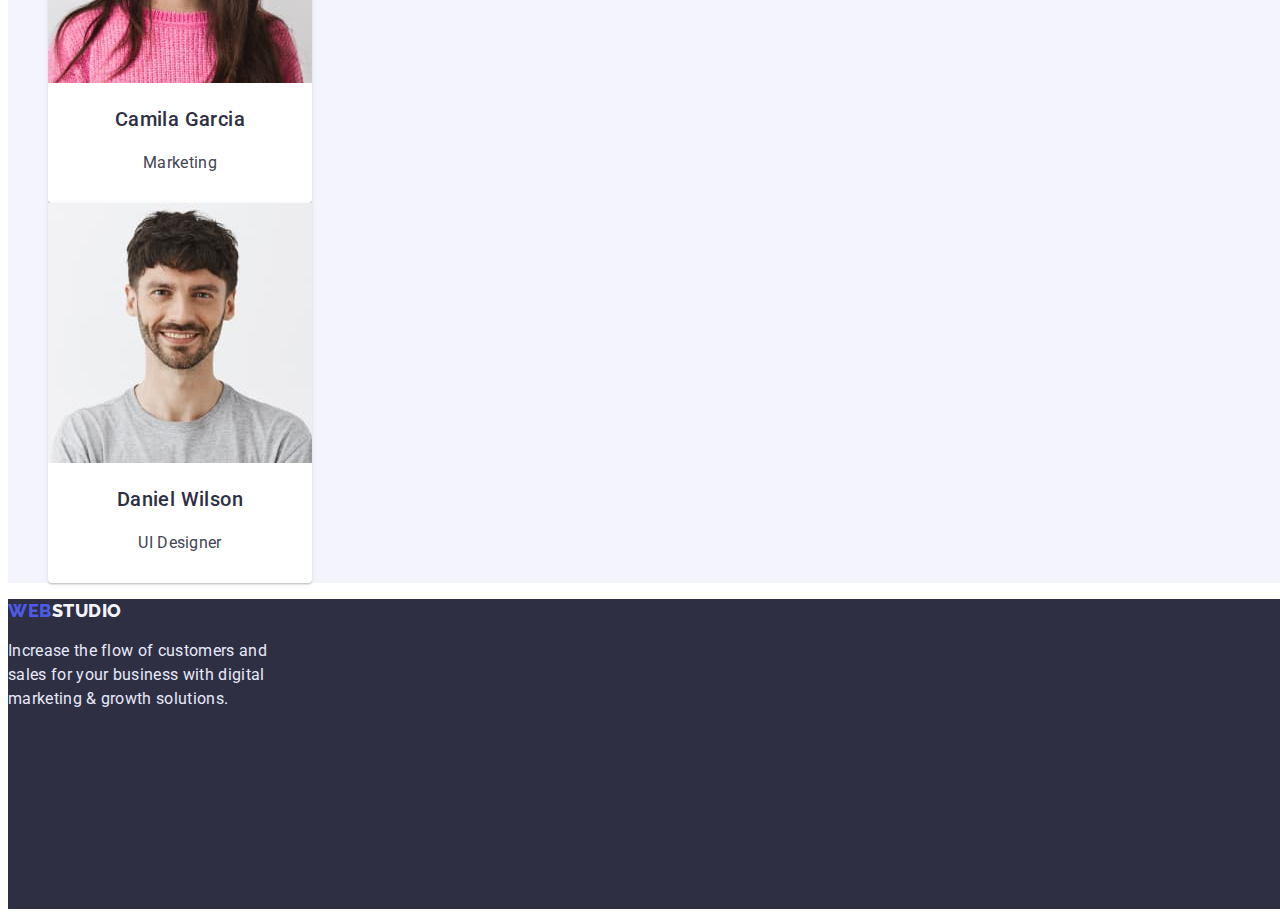
==== commit c99762b9: "corrections v3" ====
--- a/index.html
+++ b/index.html
@@ -13,7 +13,7 @@
   <body>
     <header>
       <nav>
-        <a href="./index.html" class="logo">Web<span class="logo-color-header">Studio</span></a>
+        <a href="./index.html" class="logo" class="link">Web<span class="logo-color-header">Studio</span></a>
         <ul class="list">
           <li><a href="./index.html" class="link">Studio</a></li>
           <li><a href="./portfolio.html" class="link">Portfolio</a></li>
@@ -37,28 +37,28 @@
         <ul class="list">
           <li>
             <h3 class="advantages-title">Strategy</h3>
-            <p class="advantages-text">
+            <p class="text-style">
               Our goal is to identify the business problem to walk away with the
               perfect and creative solution.
             </p>
           </li>
           <li>
             <h3 class="advantages-title">Punctuality</h3>
-            <p class="advantages-text">
+            <p class="text-style">
               Bring the key message to the brand's audience for the best price
               within the shortest possible time.
             </p>
           </li>
           <li>
             <h3 class="advantages-title">Diligence</h3>
-            <p class="advantages-text">
+            <p class="text-style">
               Research and confirm brands that present the strongest digital
               growth opportunities and minimize risk.
             </p>
           </li>
           <li>
             <h3 class="advantages-title">Technologies</h3>
-            <p class="advantages-text">
+            <p class="text-style">
               Design practice focused on digital experiences. We bring forth a
               deep passion for problem-solving.
             </p>
@@ -105,7 +105,7 @@
               alt="Mark Guerrero's Photo"
             />
             <h3 class="team-name">Mark Guerrero</h3>
-            <p class="team-profession">Product Designer</p>
+            <p class="text-style">Product Designer</p>
           </li>
           <li class="team-member">
             <img
@@ -115,7 +115,7 @@
               alt="Tom Ford's Photo"
             />
             <h3 class="team-name">Tom Ford</h3>
-            <p class="team-profession">Frontend Developer</p>
+            <p class="text-style">Frontend Developer</p>
           </li>
           <li class="team-member">
             <img
@@ -125,7 +125,7 @@
               alt="Camila Garcia's Photo"
             />
             <h3 class="team-name">Camila Garcia</h3>
-            <p class="team-profession">Marketing</p>
+            <p class="text-style">Marketing</p>
           </li>
           <li class="team-member">
             <img
@@ -135,13 +135,13 @@
               alt="Daniel Wilson's Photo"
             />
             <h3 class="team-name">Daniel Wilson</h3>
-            <p class="team-profession">UI Designer</p>
+            <p class="text-style">UI Designer</p>
           </li>
         </ul>
       </section>
     </main>
     <footer class="footer">
-      <a href="./index.html" class="logo">Web<span class="logo-color-footer">Studio</span></a>
+      <a href="./index.html" class="logo" class="link">Web<span class="logo-color-footer">Studio</span></a>
       <p class="footer-text">
         Increase the flow of customers and sales for your business with digital
         marketing & growth solutions.
--- a/css/styles.css
+++ b/css/styles.css
@@ -42,8 +42,11 @@
 font-size: 16px;
 line-height: 1.5;
 letter-spacing: 0.02em;
-text-decoration-line: none;
-color: var(--navy-blue);
+text-decoration: none;
+color: var(--navy-blue);
+}
+.contacts {
+    font-style: normal;
 }
 .mail-tel {
     font-style: normal;
@@ -101,7 +104,7 @@
 letter-spacing: 0.02em;
 color: var(--navy-blue);
 }
-.advantages-text {
+.text-style {
     font-size: 16px;
 line-height: 1.5;
 letter-spacing: 0.02em;
@@ -134,13 +137,6 @@
 letter-spacing: 0.02em;
 color: var(--navy-blue);
 }
-.team-profesion {
-font-weight: 400;
-font-size: 16px;
-line-height: 1.5;
-letter-spacing: 0.02em;
-color: var(--text-color);
-}
 /*footer*/
 .footer {
     background-color: var(--navy-blue);
